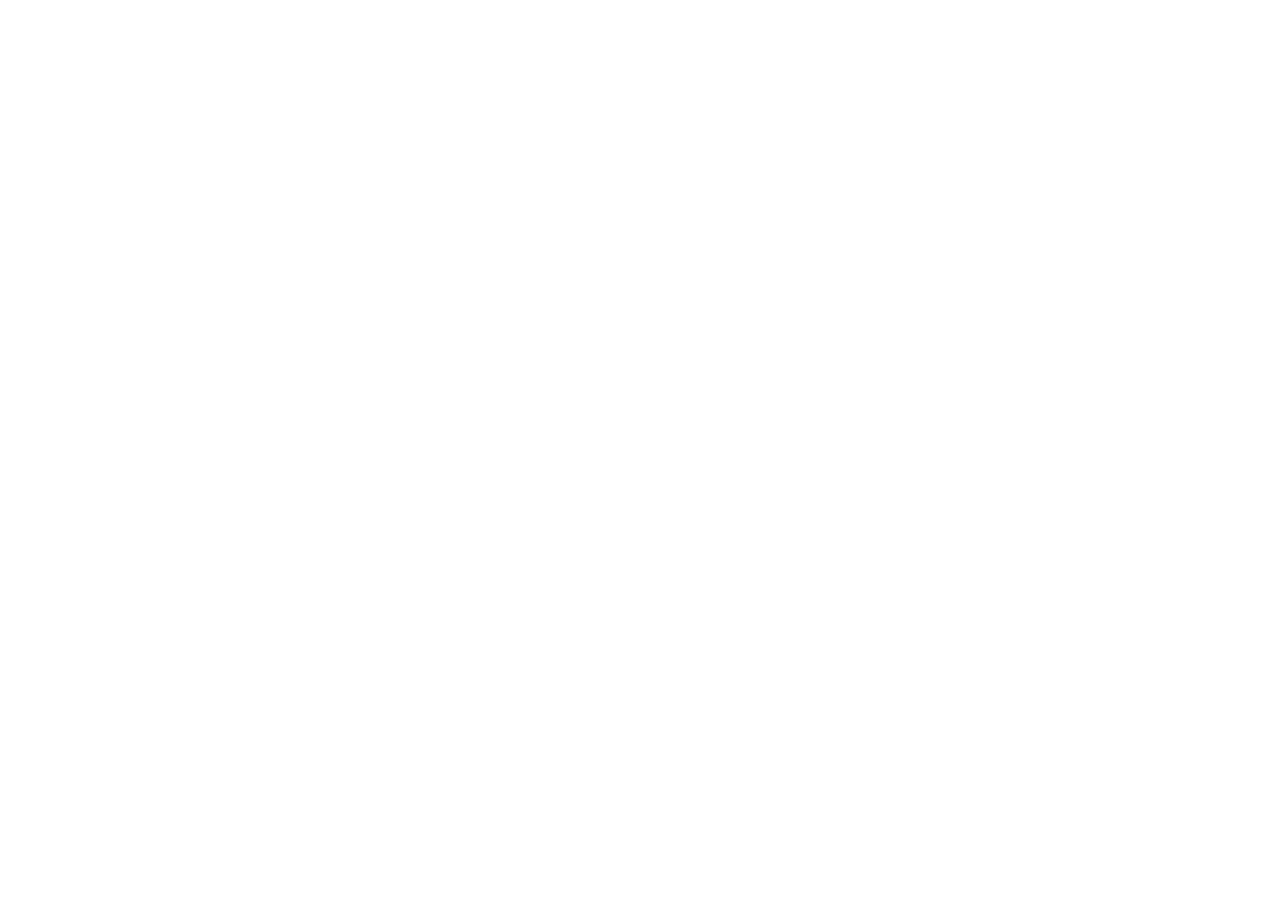
==== index.html @ b86b6c46 "Added index.html" ====
<!DOCTYPE html>
<html>
<head>
  <meta http-equiv="Refresh" content="0; url='https://rsmdesign.com'" />
  <meta name="robots" content="noindex,nofollow">
</head>
<body>
  <h1>RSM Design · PDF Flipbooks</h1>
</body>
</html>
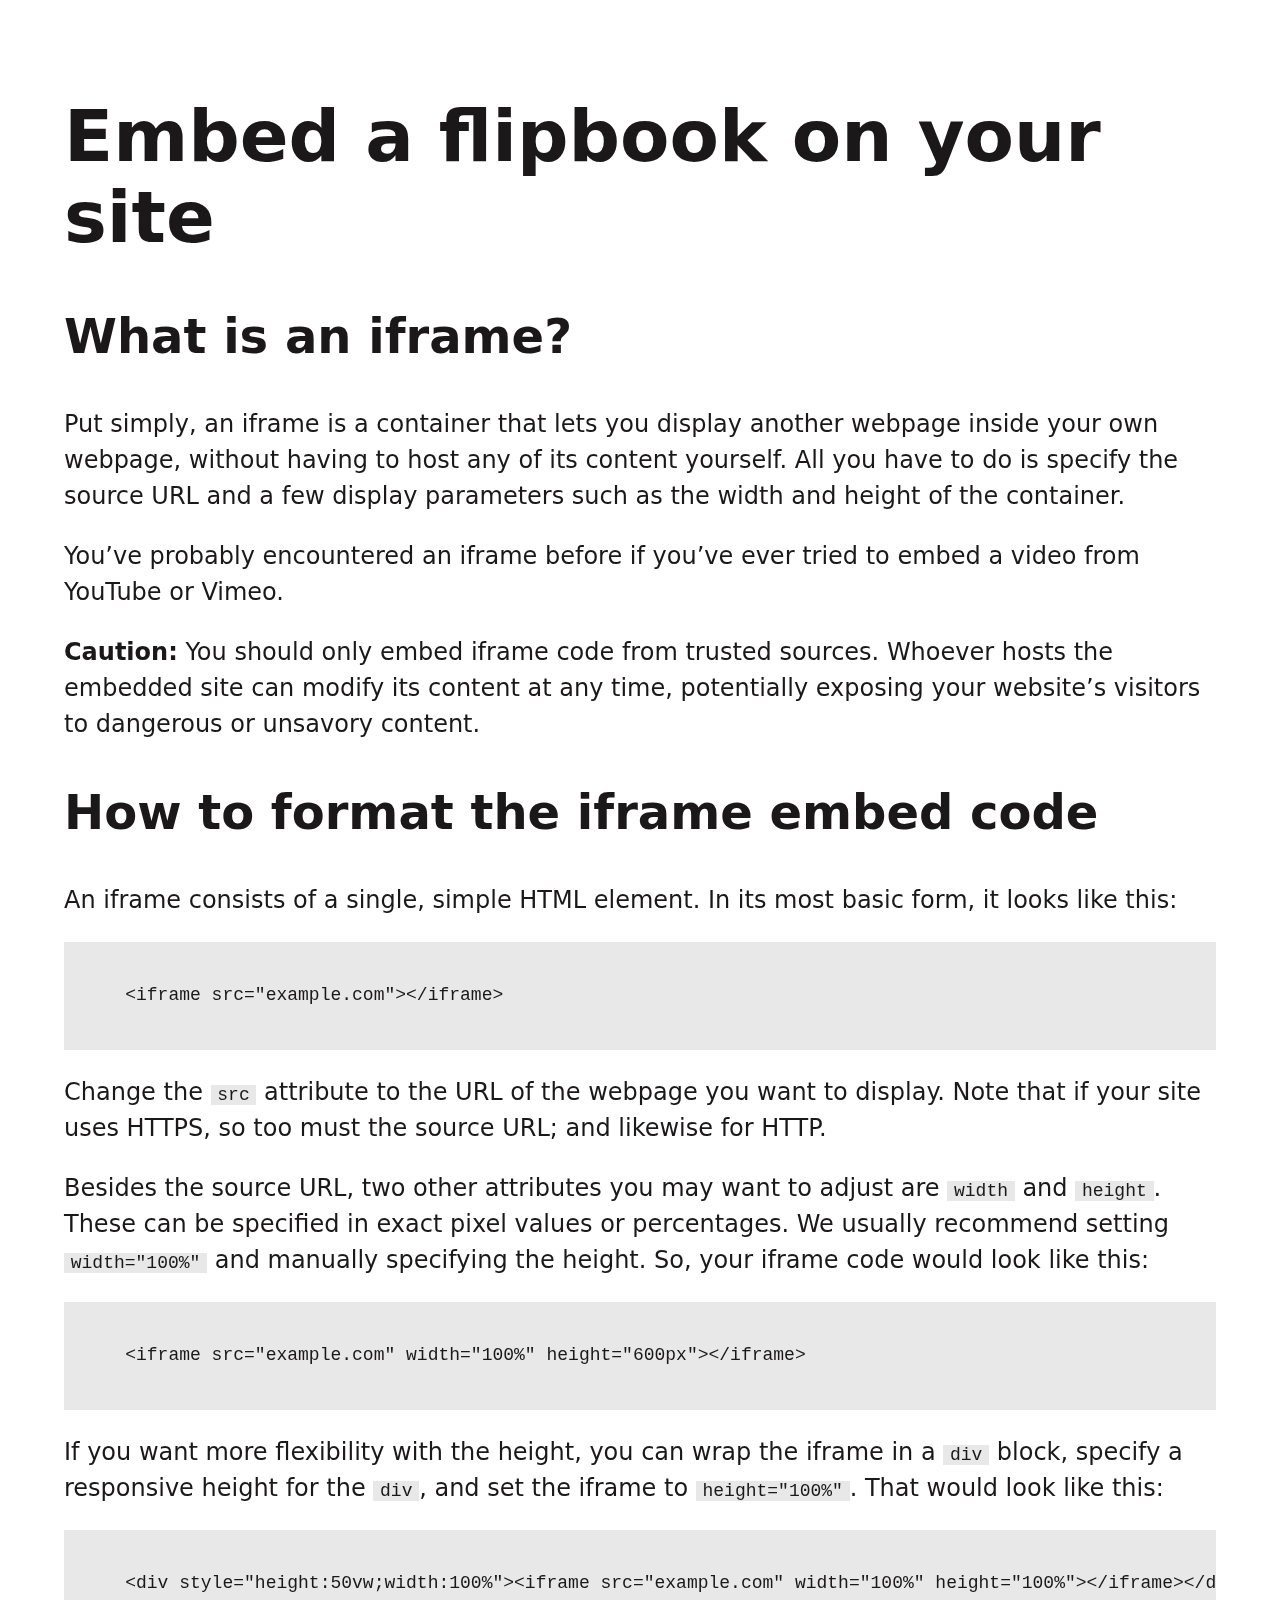
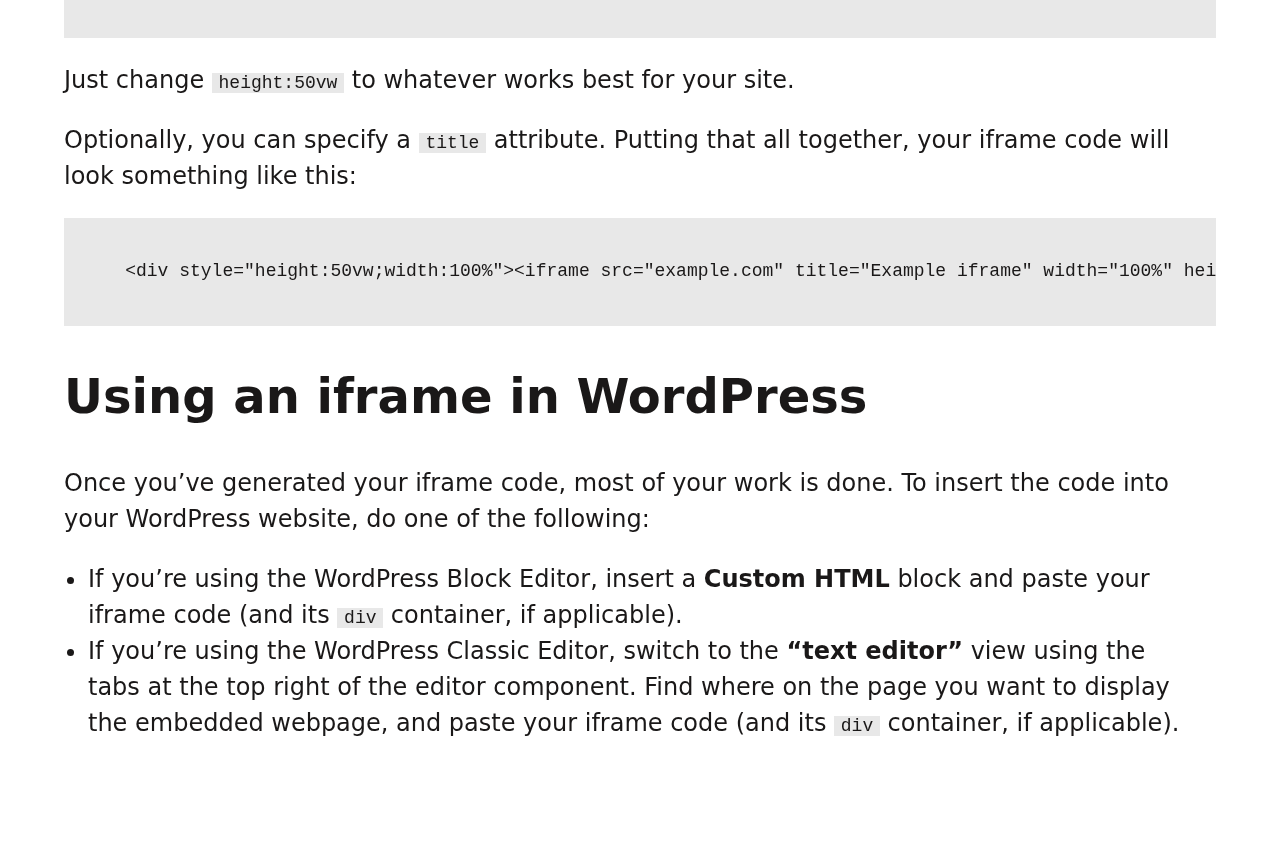
==== commit e1c03a33: "Added embedding tutorial at index.html" ====
--- a/index.html
+++ b/index.html
@@ -1,10 +1,49 @@
 <!DOCTYPE html>
 <html>
 <head>
-  <meta http-equiv="Refresh" content="0; url='https://rsmdesign.com'" />
+  <meta charset="utf-8">
+  <meta http-equiv="X-UA-Compatible" content="IE=edge">
   <meta name="robots" content="noindex,nofollow">
+  <title>RSM Design · Flipbook Embedding Guide</title>
+  <meta name="viewport" content="width=device-width,initial-scale=1.0">
+  <link href="assets/css/guide.css" rel="stylesheet" type="text/css">
+
+  <link href="rsm-design_logo_mark_favicon.png" rel="shortcut icon" type="image/x-icon"/>
+  <link href="rsm-design_logo_mark_touch-icon.png" rel="apple-touch-icon"/>
 </head>
 <body>
-  <h1>RSM Design · PDF Flipbooks</h1>
+  <h1>Embed a flipbook on your site</h1>
+
+  <h2>What is an iframe?</h2>
+  <p>Put simply, an iframe is a container that lets you display another webpage inside your own webpage, without having to host any of its content yourself. All you have to do is specify the source URL and a few display parameters such as the width and height of the container.</p>
+  <p>You’ve probably encountered an iframe before if you’ve ever tried to embed a video from YouTube or Vimeo.</p>
+  <p><strong>Caution:</strong> You should only embed iframe code from trusted sources. Whoever hosts the embedded site can modify its content at any time, potentially exposing your website’s visitors to dangerous or unsavory content.</p>
+
+  <h2>How to format the iframe embed code</h2>
+  <p>An iframe consists of a single, simple HTML element. In its most basic form, it looks like this:</p>
+  <pre><code>
+    &lt;iframe src="example.com">&lt;/iframe>
+  </code></pre>
+  <p>Change the <code>src</code> attribute to the URL of the webpage you want to display. Note that if your site uses HTTPS, so too must the source URL; and likewise for HTTP.</p>
+  <p>Besides the source URL, two other attributes you may want to adjust are <code>width</code> and <code>height</code>. These can be specified in exact pixel values or percentages. We usually recommend setting <code>width="100%"</code> and manually specifying the height. So, your iframe code would look like this:</p>
+  <pre><code>
+    &lt;iframe src="example.com" width="100%" height="600px">&lt;/iframe>
+  </code></pre>
+  <p>If you want more flexibility with the height, you can wrap the iframe in a <code>div</code> block, specify a responsive height for the <code>div</code>, and set the iframe to <code>height="100%"</code>. That would look like this:</p>
+  <pre><code>
+    &lt;div style="height:50vw;width:100%">&lt;iframe src="example.com" width="100%" height="100%">&lt;/iframe>&lt;/div>
+  </code></pre>
+  <p>Just change <code>height:50vw</code> to whatever works best for your site.</p>
+  <p>Optionally, you can specify a <code>title</code> attribute. Putting that all together, your iframe code will look something like this:</p>
+  <pre><code>
+    &lt;div style="height:50vw;width:100%">&lt;iframe src="example.com" title="Example iframe" width="100%" height="100%">&lt;/iframe>&lt;/div>
+  </code></pre>
+
+  <h2>Using an iframe in WordPress</h2>
+  <p>Once you’ve generated your iframe code, most of your work is done. To insert the code into your WordPress website, do one of the following:</p>
+  <ul>
+    <li>If you’re using the WordPress Block Editor, insert a <strong>Custom HTML</strong> block and paste your iframe code (and its <code>div</code> container, if applicable).</li>
+    <li>If you’re using the WordPress Classic Editor, switch to the <strong>“text editor”</strong> view using the tabs at the top right of the editor component. Find where on the page you want to display the embedded webpage, and paste your iframe code (and its <code>div</code> container, if applicable).</li>
+  </ul>
 </body>
 </html>--- a/assets/css/guide.css
+++ b/assets/css/guide.css
@@ -0,0 +1,260 @@
+/*
+	CSS Primer
+	Version 0.2.0
+	Updated: April 8, 2019
+	Copyright (c) 2016-2019, J. Warner
+	License: MIT
+*/
+body {
+  overflow-wrap: break-word;
+  word-wrap: break-word;
+  -ms-word-break: break-all;
+  word-break: break-word;
+  -ms-hyphens: auto;
+  -moz-hyphens: auto;
+  -webkit-hyphens: auto;
+  hyphens: auto;
+}
+
+h1,
+h2,
+h3,
+h4,
+h5,
+h6 {
+  overflow-wrap: normal;
+  word-wrap: normal;
+  -ms-word-break: normal;
+  word-break: normal;
+  -ms-hyphens: none;
+  -moz-hyphens: none;
+  -webkit-hyphens: none;
+  hyphens: none;
+}
+
+:root {
+  --font-size-0: calc(var(--type-scale-0) * 1em);
+  --font-size-1: calc(var(--type-scale-1) * 1em);
+  --font-size-2: calc(var(--type-scale-2) * 1em);
+  --font-size-3: calc(var(--type-scale-3) * 1em);
+  --font-size-4: calc(var(--type-scale-4) * 1em);
+  --font-size-5: calc(var(--type-scale-5) * 1em);
+  --size-0: calc(var(--size-scale-0) * 1em);
+  --size-1: calc(var(--size-scale-1) * 1em);
+  --size-2: calc(var(--size-scale-2) * 1em);
+  --size-3: calc(var(--size-scale-3) * 1em);
+  --size-4: calc(var(--size-scale-4) * 1em);
+  --size-5: calc(var(--size-scale-5) * 1em);
+}
+
+:root {
+  --unit-size: 2.4rem;
+  --type-scale-0: 0.75;
+  --type-scale-1: 1;
+  --type-scale-2: 1.5;
+  --type-scale-3: 2;
+  --type-scale-4: 3;
+  --type-scale-5: 4;
+  --line-height-0: 1.5;
+  --line-height-1: 1.5;
+  --line-height-2: 1.375;
+  --line-height-3: 1.25;
+  --line-height-4: 1.125;
+  --line-height-5: 1;
+  --size-scale-0: 1;
+  --size-scale-1: 2;
+  --size-scale-2: 4;
+  --size-scale-3: 8;
+  --size-scale-4: 16;
+  --size-scale-5: 32;
+}
+
+html {
+  font-size: 62.5%;
+  box-sizing: border-box;
+}
+
+*, *::before, *::after {
+  box-sizing: inherit;
+}
+
+body {
+  width: 90%;
+  max-width: 1750px;
+  margin: 4em auto;
+  font-size: 2rem;
+  font-size: calc(var(--unit-size) * 0.75);
+  transition: font-size 1s;
+}
+@media (min-width: 25.875em) {
+  body {
+    font-size: 1.5rem;
+    font-size: calc(var(--unit-size) * 0.75);
+  }
+}
+@media (min-width: 48em) {
+  body {
+    font-size: 1.75rem;
+    font-size: calc(var(--unit-size) * 0.875);
+  }
+}
+@media (min-width: 67.5em) {
+  body {
+    font-size: 2rem;
+    font-size: var(--unit-size);
+  }
+}
+@media (min-width: 90em) {
+  body {
+    font-size: 2.25rem;
+    font-size: calc(var(--unit-size) * 1.125);
+  }
+}
+@media (min-width: 120em) {
+  body {
+    font-size: 2.5rem;
+    font-size: calc(var(--unit-size) * 1.25);
+  }
+}
+
+pre, code, small, sub, sup {
+  font-size: var(--font-size-0);
+  line-height: var(--line-height-0);
+}
+
+p {
+  font-size: var(--font-size-1);
+  line-height: var(--line-height-1);
+}
+
+h1 {
+  font-size: var(--font-size-4);
+  line-height: 1.25;
+  line-height: var(--line-height-4);
+}
+
+h2 {
+  font-size: var(--font-size-3);
+  line-height: 1.25;
+  line-height: var(--line-height-3);
+}
+
+h3 {
+  font-size: var(--font-size-2);
+  line-height: 1.25;
+  line-height: var(--line-height-2);
+}
+
+h4 {
+  font-size: var(--font-size-1);
+  line-height: 1.25;
+  line-height: var(--line-height-1);
+}
+
+h5 {
+  font-size: var(--font-size-0);
+  line-height: 1.5;
+  line-height: var(--line-height-0);
+}
+
+h6 {
+  font-size: var(--font-size-0);
+  line-height: 1.5;
+  line-height: var(--line-height-0);
+}
+
+img {
+  max-width: 100%;
+}
+
+html {
+  text-rendering: optimizeLegibility;
+  font-kerning: normal;
+  font-display: swap;
+}
+
+body {
+  font-variant-ligatures: common-ligatures, contextual;
+  font-variant-numeric: oldstyle-nums;
+  -moz-font-feature-settings: "kern", "liga", "clig", "calt", "onum";
+  -ms-font-feature-settings: "kern", "liga", "clig", "calt", "onum";
+  -webkit-font-feature-settings: "kern", "liga", "clig", "calt", "onum";
+  font-feature-settings: "kern", "liga", "clig", "calt", "onum";
+  font-family: "Proxima Nova", system-ui, -apple-system, BlinkMacSystemFont, Roboto, DIN, Geneva, "Helvetica Neue", Helvetica, "Liberation Sans", Noto, Arial, sans-serif;
+  font-weight: normal;
+  line-height: 1.5;
+  line-height: var(--line-height-1);
+  color: #1a1818;
+}
+
+h1,
+h2,
+h3,
+h4,
+h5,
+h6 {
+  font-weight: 700;
+}
+
+hr {
+  border: 0;
+  height: calc(var(--font-size-1) * 0.1);
+  background: #1a1818;
+}
+
+a {
+  text-decoration: underline;
+  -webkit-text-decoration-skip: ink;
+  text-decoration-skip: ink;
+  text-decoration-skip-ink: auto;
+  text-decoration-color: #ed4d29;
+  text-decoration-thickness: 0.05em;
+  color: #ed4d29;
+  transition: color 0.15s ease-out;
+}
+a:hover {
+  color: #ed4d29;
+  text-decoration-color: #ed4d29;
+  cursor: pointer;
+}
+
+ul, ol {
+  list-style-position: outside;
+  padding: 0 0.75em;
+  padding: 0 var(--size-0);
+}
+
+blockquote {
+  font-style: italic;
+  margin-left: 0;
+  padding-left: 0.75em;
+  padding-left: var(--size-0);
+  border-left: 0.1em solid;
+  border-left: calc(var(--font-size-1) * 0.1) solid var(--color-text);
+}
+
+/* Pre and Code */
+code {
+  font-family: "SF Mono", "Roboto Mono", "Fira Code", "Fira Mono", "Ubuntu Mono", Consolas, "Lucida Console", Menlo, Monaco, "Courier New", monospace;
+  padding: 0 0.25em;
+  padding: 0 calc(var(--font-size-0) * 0.5);
+  background-color: #e8e8e8;
+  white-space: pre-wrap;
+}
+
+pre {
+  font-size: 0.75em;
+  background-color: #e8e8e8;
+  display: block;
+  padding: 0.75em 1em;
+  padding: var(--font-size-0) var(--font-size-1);
+  overflow-x: auto;
+}
+pre code {
+  font-size: 1em;
+  padding: 0;
+  background-color: transparent;
+  white-space: pre;
+  -moz-tab-size: 1;
+  tab-size: 1;
+}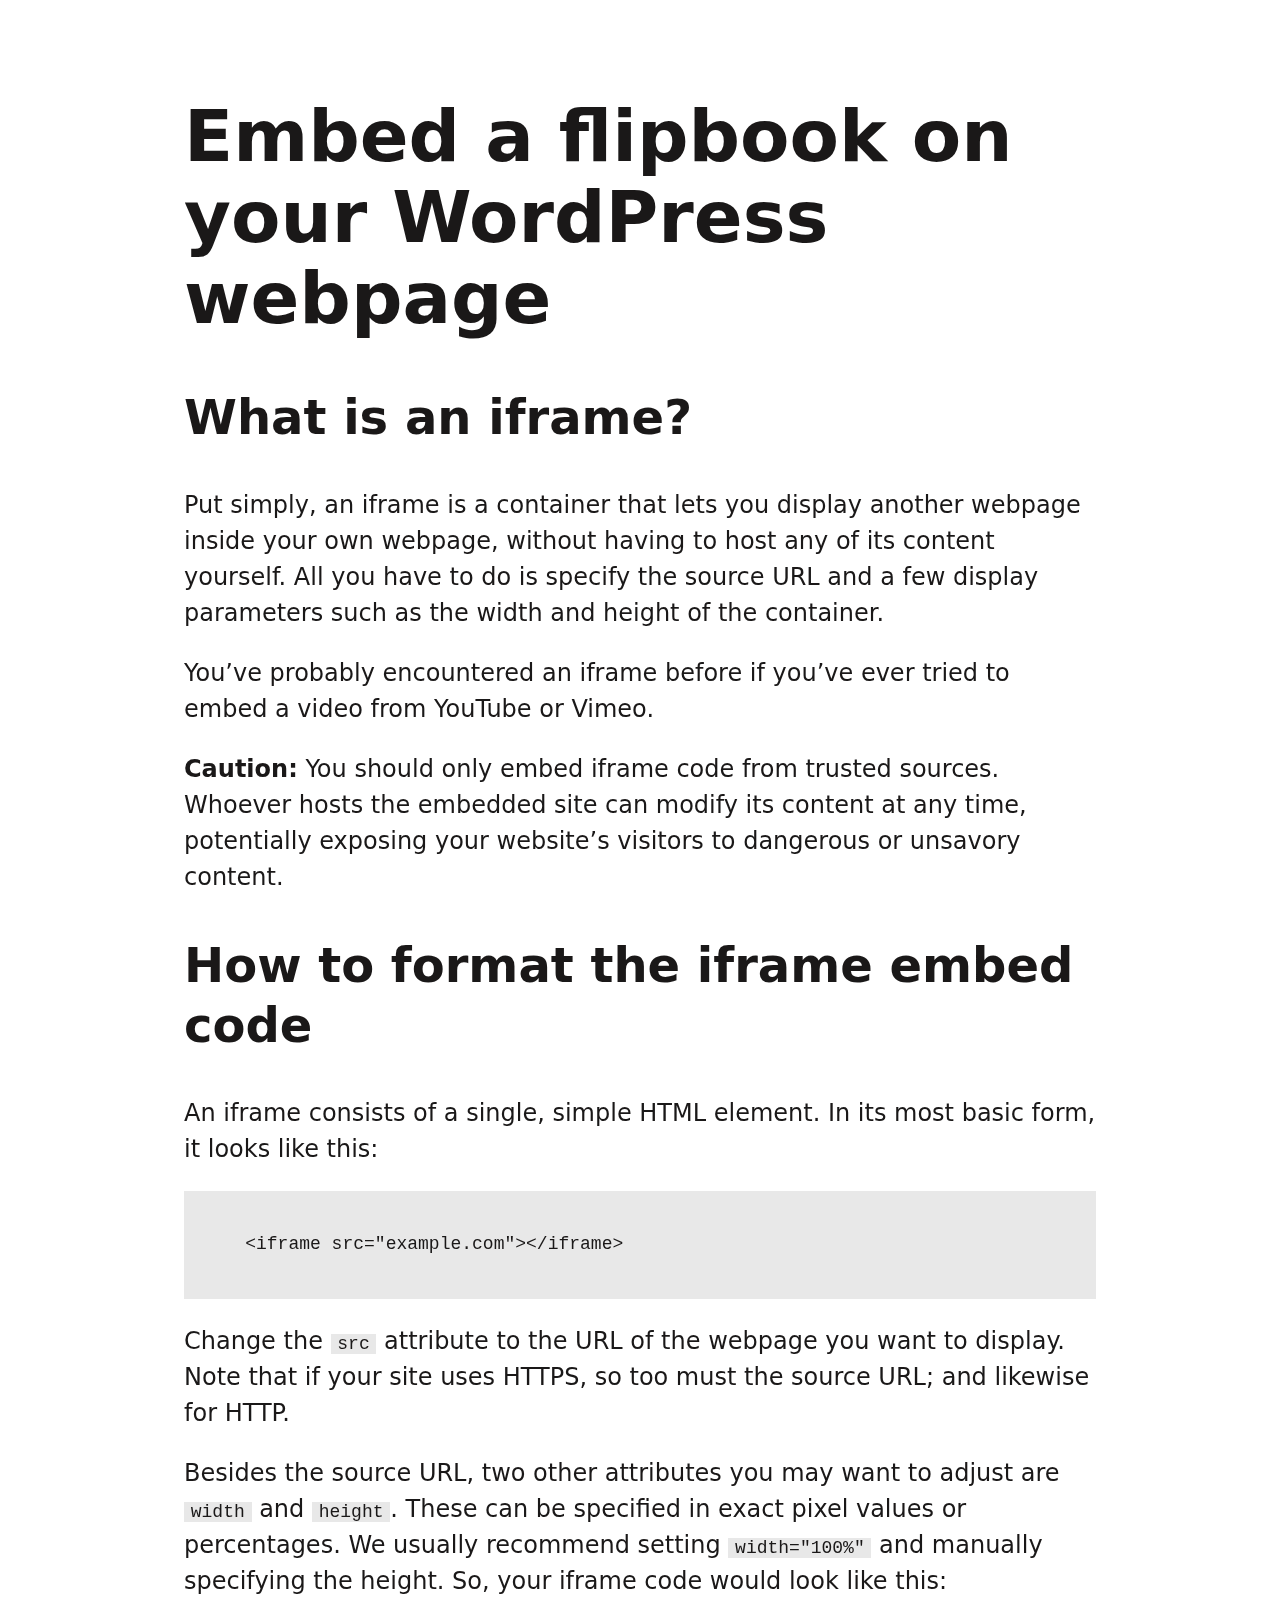
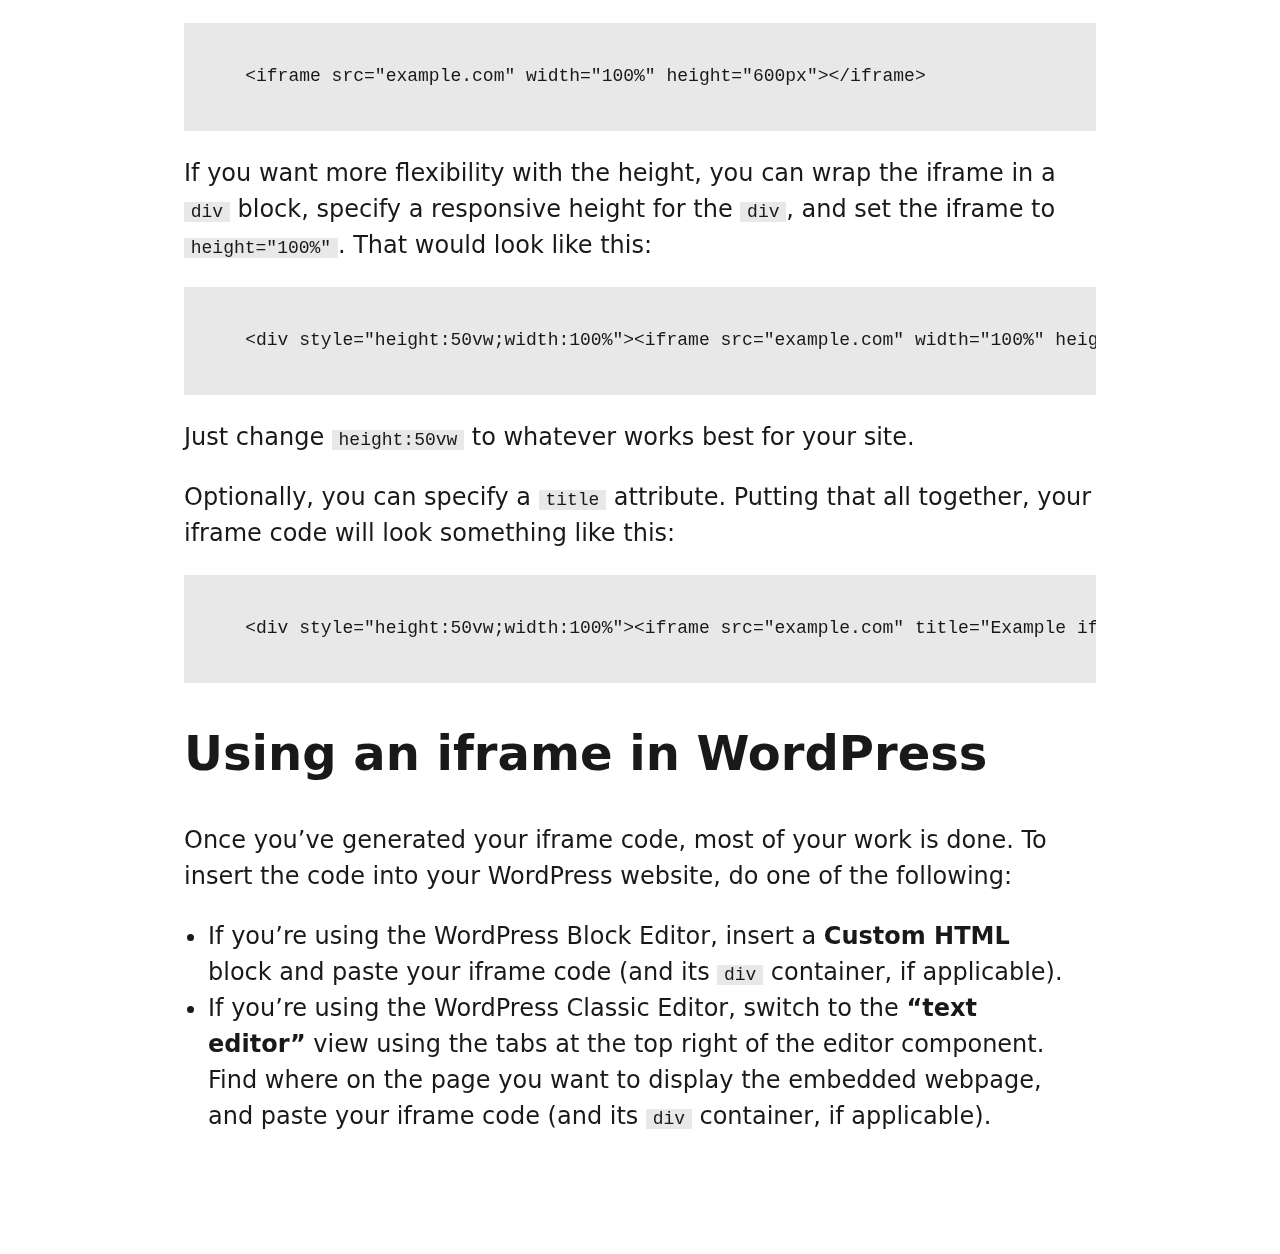
==== commit 9a9ca4ec: "Modified guide styles" ====
--- a/index.html
+++ b/index.html
@@ -12,7 +12,7 @@
   <link href="rsm-design_logo_mark_touch-icon.png" rel="apple-touch-icon"/>
 </head>
 <body>
-  <h1>Embed a flipbook on your site</h1>
+  <h1>Embed a flipbook on your WordPress webpage</h1>
 
   <h2>What is an iframe?</h2>
   <p>Put simply, an iframe is a container that lets you display another webpage inside your own webpage, without having to host any of its content yourself. All you have to do is specify the source URL and a few display parameters such as the width and height of the container.</p>
--- a/assets/css/guide.css
+++ b/assets/css/guide.css
@@ -79,7 +79,7 @@
 }
 
 body {
-  width: 90%;
+  width: 38em;
   max-width: 1750px;
   margin: 4em auto;
   font-size: 2rem;
